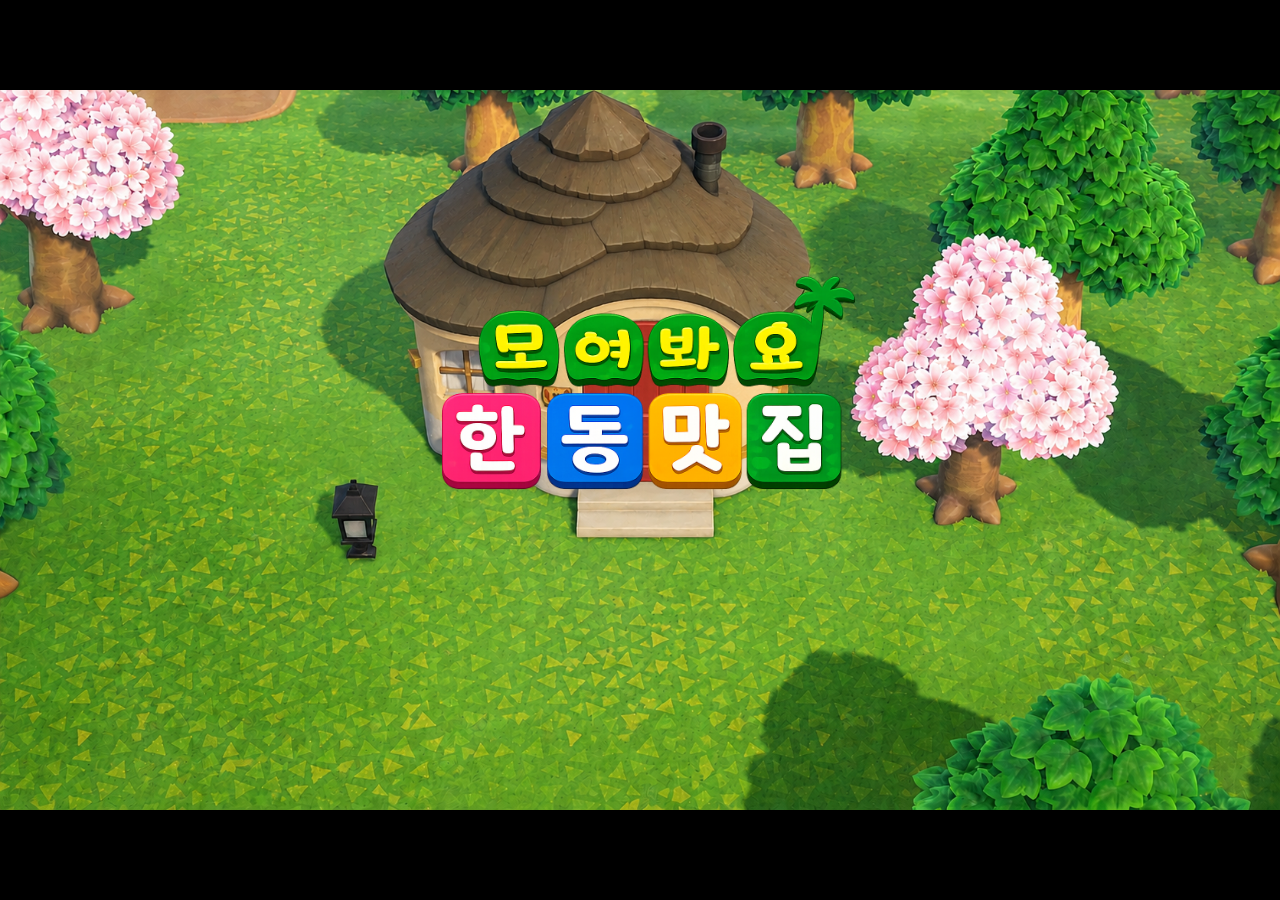
==== index.html @ d8bb7f0f "first" ====
<!DOCTYPE html>
<html lang="ko">
<head>
    <meta charset="UTF-8">
    <meta name="viewport" content="width=device-width, initial-scale=1.0">

    <title>Main</title>

    <link rel="stylesheet" href="style.css">
</head>

<body class="main-page">

    <!-- 중앙 이미지 -->
    <img
        src="./title.png"
        class="title-image"
        onclick="movePage()"
    >

    <script>

        function movePage(){
            location.href = "second.html";
        }

    </script>

</body>
</html>
---- style.css ----
/* 기본 설정 */
html, body{
    margin:0;
    width:100%;
    height:100%;
}

/* 첫 화면 */
.main-page{

    width:100%;
    height:100vh;

    /* 배경 이미지 */
    background-image:url('./bg1.png');

    /* 이미지 전체 보이기 */
    background-size:contain;

    /* 가운데 정렬 */
    background-position:center;

    /* 반복 제거 */
    background-repeat:no-repeat;

    /* 남는 공간 색 */
    background-color:black;

    /* 중앙 정렬 */
    display:flex;
    justify-content:center;
    align-items:center;
}

/* 두 번째 화면 */
.map-page{

    width:100%;
    height:100vh;

    background-image:url('./map.png');

    background-size:contain;

    background-position:center;

    background-repeat:no-repeat;

    background-color:#52BAC5;
}

/* 중앙 이미지 */
.title-image{

    width:650px;

    cursor:pointer;

    transition:0.3s;
}

/* 마우스 올렸을 때 */
.title-image:hover{

    transform:scale(1.05);
}

/* 한식 페이지 */
.korean-page{

    width:100%;
    height:100vh;

    background-image:url('./kor_food.png');

    background-size:contain;

    background-position:center;

    background-repeat:no-repeat;

    background-color:#52BAC5;
}



/* 양식 페이지 */
.western-page{

    width:100%;
    height:100vh;

    background-image:url('./western_food.png');

    background-size:contain;

    background-position:center;

    background-repeat:no-repeat;

    background-color:#52BAC5;
}

/* 중식 페이지 */
.chinese-page{

    width:100%;
    height:100vh;

    background-image:url('./ch_food.png');

    background-size:contain;

    background-position:center;

    background-repeat:no-repeat;

    background-color:#52BAC5;
}

/* 일식 페이지 */
.japanese-page{

    width:100%;
    height:100vh;

    background-image:url('./ja_food.png');

    background-size:contain;

    background-position:center;

    background-repeat:no-repeat;

    background-color:#52BAC5;
}

/* 카페 페이지 */
.cafe-page{

    width:100%;
    height:100vh;

    background-image:url('./cafe.png');

    background-size:contain;

    background-position:center;

    background-repeat:no-repeat;

    background-color:#52BAC5;
}

/* --- */
/* 오른쪽 메뉴 영역 */
.menu-container{

    position:absolute;

    right:40px;
    top:50%;

    transform:translateY(-50%);

    display:flex;
    flex-direction:column;

    gap:25px;
}

/* 메뉴 버튼 공통 */
.menu-button{

    width:220px;
    height:85px;

    border-radius:20px;

    display:flex;
    justify-content:center;
    align-items:center;

    font-size:38px;
    font-weight:bold;

    color:white;

    cursor:pointer;

    transition:0.3s;

    box-shadow:
        0 6px 15px rgba(0,0,0,0.3);

    user-select:none;
}

/* hover 효과 */
.menu-button:hover{

    transform:scale(1.07);

    filter:brightness(1.1);
}

/* 색상 */
.korean{
    background:#d656d6;
}

.western{
    background:#dfdf52;
}

.chinese{
    background:#4ccdcd;
}

.japanese{
    background: #A66bff;
}

.cafe{
    background:#FF6B6B;
}
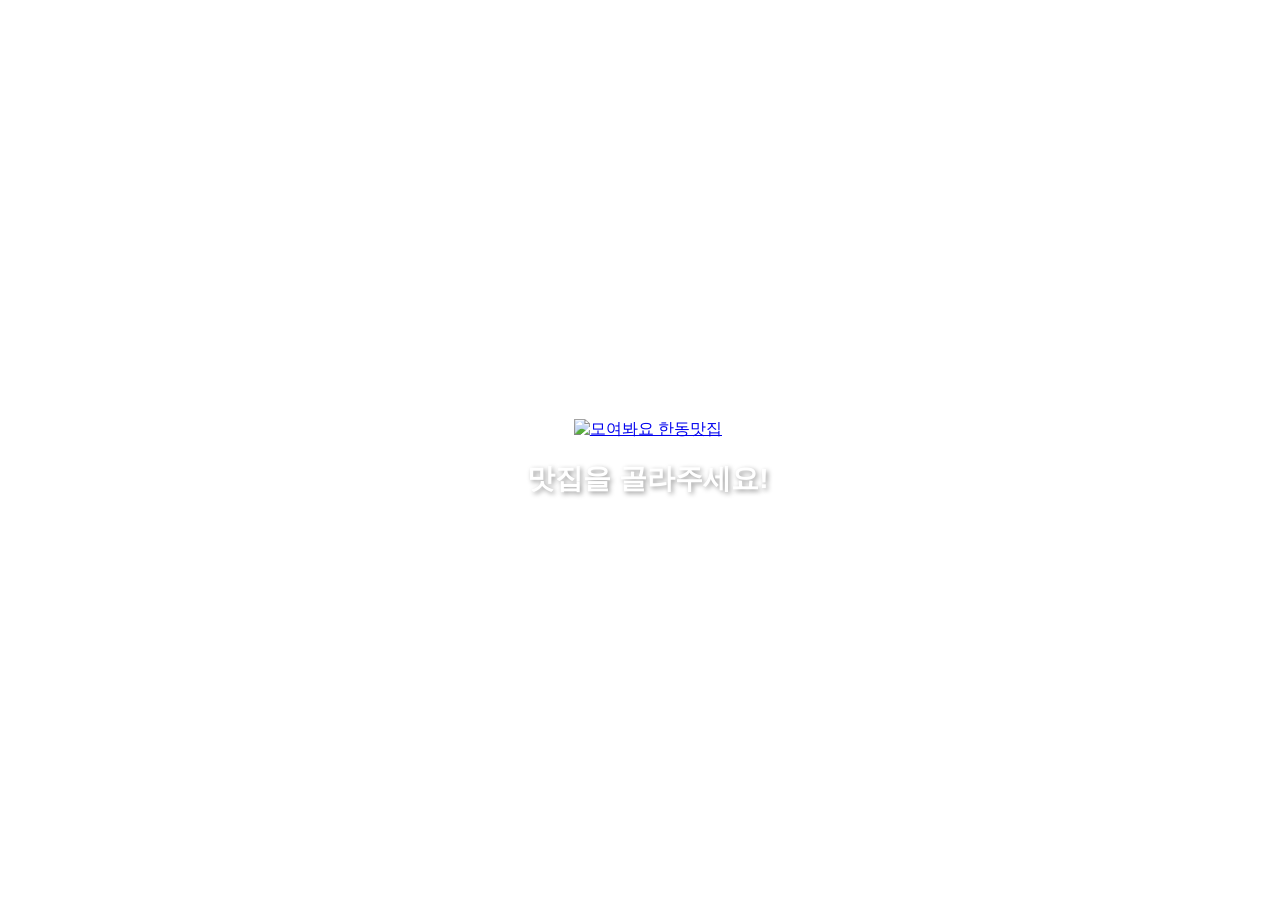
==== commit ecd8dde3: "메인 화면 코드 수정" ====
--- a/index.html
+++ b/index.html
@@ -1,30 +1,64 @@
-<!DOCTYPE html>
+<!doctype html>
 <html lang="ko">
-<head>
-    <meta charset="UTF-8">
-    <meta name="viewport" content="width=device-width, initial-scale=1.0">
+  <head>
+    <meta charset="UTF-8" />
+    <meta name="viewport" content="width=device-width, initial-scale=1.0" />
+    <title>모여봐요 한동맛집</title>
+    <style>
+      html,
+      body {
+        width: 100%;
+        height: 100%;
+        overflow: hidden;
+        font-family: "Pretendard", sans-serif;
+      }
 
-    <title>Main</title>
+      body {
+        background-image: url("/food/food/이미지/bg1.png");
+        background-size: cover;
+        background-position: center;
+        background-repeat: no-repeat;
 
-    <link rel="stylesheet" href="style.css">
-</head>
+        display: flex;
+        justify-content: center;
+        align-items: center;
+      }
 
-<body class="main-page">
+      .container {
+        text-align: center;
+      }
 
-    <!-- 중앙 이미지 -->
-    <img
-        src="./title.png"
-        class="title-image"
-        onclick="movePage()"
-    >
+      .main-title {
+        width: 620px;
+        max-width: 1400px;
+        cursor: pointer;
+        transition: transform 0.2s ease;
+      }
 
-    <script>
+      .main-title:hover {
+        transform: scale(1.03);
+      }
 
-        function movePage(){
-            location.href = "second.html";
-        }
+      .sub-text {
+        margin-top: 20px;
+        font-size: 28px;
+        font-weight: bold;
+        color: white;
+        text-shadow: 2px 2px 5px rgba(0, 0, 0, 0.4);
+      }
+    </style>
+  </head>
+  <body>
+    <div class="container">
+      <a href="/--team-project/second.html">
+        <img
+          src="/--team-project/title.png"
+          alt="모여봐요 한동맛집"
+          class="main-title"
+        />
+      </a>
 
-    </script>
-
-</body>
-</html>+      <div class="sub-text">맛집을 골라주세요!</div>
+    </div>
+  </body>
+</html>
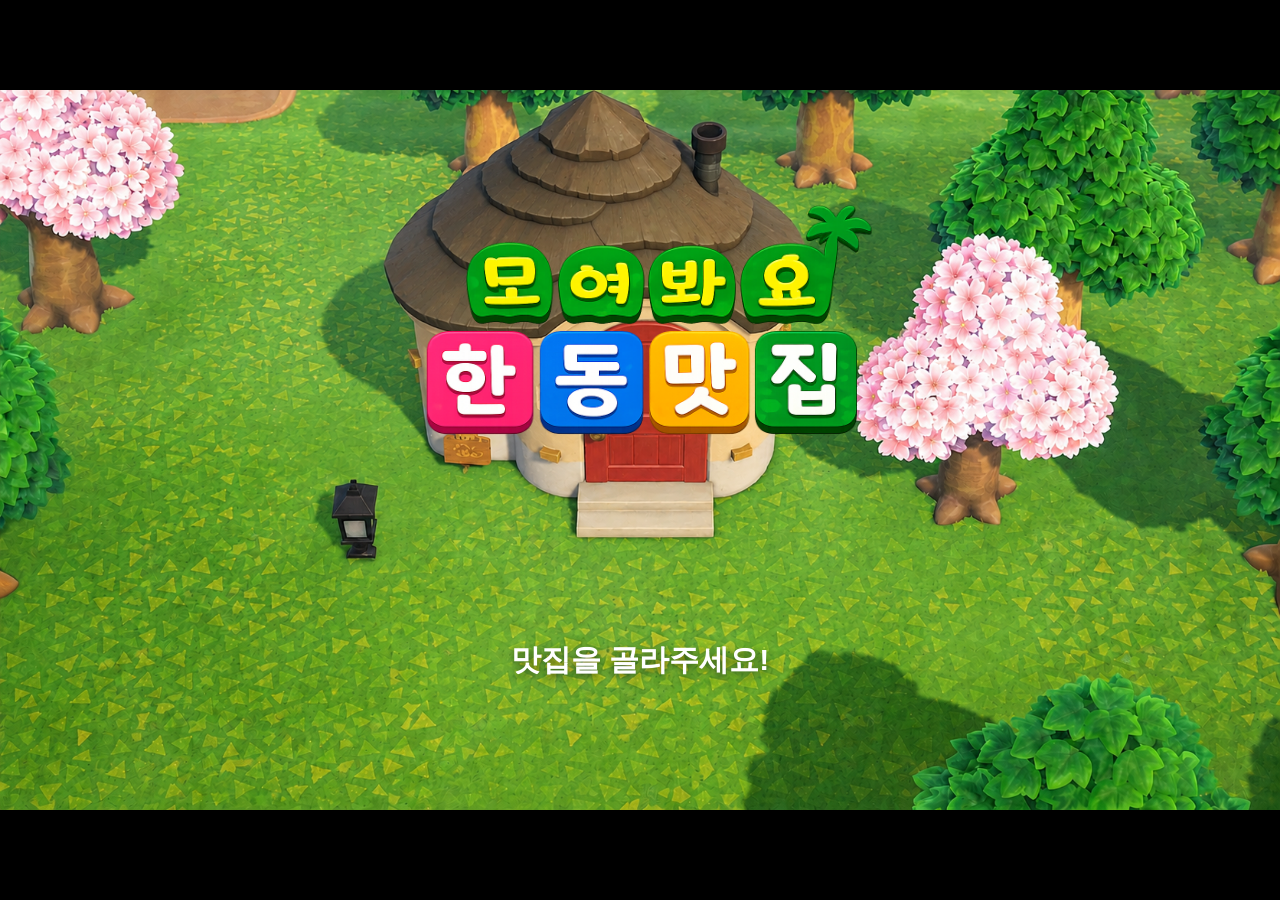
==== commit 170da417: "update" ====
--- a/index.html
+++ b/index.html
@@ -4,61 +4,16 @@
     <meta charset="UTF-8" />
     <meta name="viewport" content="width=device-width, initial-scale=1.0" />
     <title>모여봐요 한동맛집</title>
-    <style>
-      html,
-      body {
-        width: 100%;
-        height: 100%;
-        overflow: hidden;
-        font-family: "Pretendard", sans-serif;
-      }
+    <link rel="stylesheet" href="style.css" />
+  </head>
 
-      body {
-        background-image: url("/food/food/이미지/bg1.png");
-        background-size: cover;
-        background-position: center;
-        background-repeat: no-repeat;
-
-        display: flex;
-        justify-content: center;
-        align-items: center;
-      }
-
-      .container {
-        text-align: center;
-      }
-
-      .main-title {
-        width: 620px;
-        max-width: 1400px;
-        cursor: pointer;
-        transition: transform 0.2s ease;
-      }
-
-      .main-title:hover {
-        transform: scale(1.03);
-      }
-
-      .sub-text {
-        margin-top: 20px;
-        font-size: 28px;
-        font-weight: bold;
-        color: white;
-        text-shadow: 2px 2px 5px rgba(0, 0, 0, 0.4);
-      }
-    </style>
-  </head>
-  <body>
+  <body class="main-page">
     <div class="container">
-      <a href="/--team-project/second.html">
-        <img
-          src="/--team-project/title.png"
-          alt="모여봐요 한동맛집"
-          class="main-title"
-        />
+      <a href="second.html">
+        <img src="./title.png" alt="모여봐요 한동맛집" class="title-image" />
       </a>
 
-      <div class="sub-text">맛집을 골라주세요!</div>
+      <div class="start-text">맛집을 골라주세요!</div>
     </div>
   </body>
 </html>
--- a/style.css
+++ b/style.css
@@ -0,0 +1,340 @@
+/* 기본 설정 */
+html,
+body {
+  margin: 0;
+  width: 100%;
+  height: 100%;
+}
+
+/* 첫 화면 */
+.main-page {
+  width: 100%;
+  height: 100vh;
+
+  /* 배경 이미지 */
+  background-image: url("./bg1.png");
+
+  /* 이미지 전체 보이기 */
+  background-size: contain;
+
+  /* 가운데 정렬 */
+  background-position: center;
+
+  /* 반복 제거 */
+  background-repeat: no-repeat;
+
+  /* 남는 공간 색 */
+  background-color: black;
+
+  /* 중앙 정렬 */
+  display: flex;
+  justify-content: center;
+  align-items: center;
+}
+
+/* 두 번째 화면 */
+.map-page {
+  width: 100%;
+  height: 100vh;
+
+  background-image: url("./map.png");
+
+  background-size: contain;
+
+  background-position: center;
+
+  background-repeat: no-repeat;
+
+  background-color: #52bac5;
+}
+
+.container {
+  text-align: center;
+  display: flex;
+  flex-direction: column;
+  align-items: center;
+  transform: translateY(-30px);
+}
+
+.title-image {
+  width: 700px;
+  height: auto;
+  display: block;
+  cursor: pointer;
+  transition: 0.3s;
+}
+
+.title-image:hover {
+  transform: scale(1.05);
+}
+
+.start-text {
+  margin-top: 15px;
+  color: white;
+  font-size: 30px;
+  font-weight: bold;
+  text-align: center;
+  text-shadow: 0 3px 8px rgba(0, 0, 0, 0.5);
+  font-family: "Jua", "Pretendard", sans-serif;
+  transition: 0.3s;
+}
+
+.start-text:hover {
+  transform: translateY(-5px) scale(1.08);
+  text-shadow:
+    0 0 10px white,
+    0 0 20px white;
+  cursor: pointer;
+}
+
+/* 지도가 화면 전체에 꽉 차게 만드는 기본 상자 설정 */
+.map-container {
+  position: relative;
+  width: 100vw;
+  height: 100vh;
+  overflow: hidden;
+}
+
+.map-bg {
+  width: 100%;
+  height: 100%;
+  object-fit: cover;
+}
+
+/* 친구가 만든 메뉴 버튼판을 오른쪽 넓은 바다 영역에 둥둥 띄우기 */
+.menu-container {
+  position: absolute;
+  right: 60px;
+  top: 50%;
+  transform: translateY(-50%);
+  display: flex;
+  flex-direction: column;
+  gap: 15px;
+  z-index: 10; /* 지도보다 무조건 위에 오도록 설정 */
+}
+
+/* 둥둥 뜨는 귀여운 물방울 모양 핀 디자인 */
+.pin {
+  position: absolute;
+  width: 30px;
+  height: 30px;
+  border-radius: 50% 50% 50% 0;
+  transform: translate(-50%, -100%) rotate(-45deg);
+  box-shadow: -2px 2px 4px rgba(0, 0, 0, 0.4);
+}
+
+/* 핀 가운데 찍히는 귀여운 하얀 점 */
+.pin::after {
+  content: "";
+  width: 10px;
+  height: 10px;
+  background: white;
+  border-radius: 50%;
+  position: absolute;
+  top: 10px;
+  left: 10px;
+}
+
+/* 각 버튼의 종류와 똑같이 맞춰지는 핀들의 색상 */
+.korean-pin {
+  background-color: #d656d6;
+}
+.western-pin {
+  background-color: #dfdf52;
+}
+.chinese-pin {
+  background-color: #4ccdcd;
+}
+.japanese-pin {
+  background-color: #a66bff;
+}
+.cafe-pin {
+  background-color: #ff6b6b;
+}
+
+/* 한식 페이지 */
+.korean-page {
+  width: 100%;
+  height: 100vh;
+
+  background-image: url("/k.png");
+
+  background-size: contain;
+
+  background-position: center;
+
+  background-repeat: no-repeat;
+
+  background-color: #52bac5;
+}
+
+/* 양식 페이지 */
+.western-page {
+  width: 100%;
+  height: 100vh;
+
+  background-image: url("/w.png");
+
+  background-size: contain;
+
+  background-position: center;
+
+  background-repeat: no-repeat;
+
+  background-color: #52bac5;
+}
+/* 오른쪽 사이드 이미지 메뉴 */
+.menu-container {
+  position: absolute;
+  right: 35px;
+  top: 50%;
+  transform: translateY(-50%);
+
+  display: flex;
+  flex-direction: column;
+  align-items: center;
+  gap: 12px;
+
+  z-index: 10;
+}
+
+/* 사이드 이미지 크기 */
+.menu-img {
+  width: 95px;
+  height: auto;
+
+  cursor: pointer;
+  transition: 0.3s;
+}
+
+/* 마우스 올렸을 때 */
+.menu-img:hover {
+  transform: scale(1.07);
+}
+
+/* 링크 밑줄 제거 */
+.menu-container a {
+  text-decoration: none;
+  display: block;
+}
+
+/* 중식 페이지 */
+.chinese-page {
+  width: 100%;
+  height: 100vh;
+
+  background-image: url("/c.png");
+
+  background-size: contain;
+
+  background-position: center;
+
+  background-repeat: no-repeat;
+
+  background-color: #52bac5;
+}
+
+/* 일식 페이지 */
+.japanese-page {
+  width: 100%;
+  height: 100vh;
+
+  background-image: url("/j.png");
+
+  background-size: contain;
+
+  background-position: center;
+
+  background-repeat: no-repeat;
+
+  background-color: #52bac5;
+}
+
+/* 카페 페이지 */
+.cafe-page {
+  width: 100%;
+  height: 100vh;
+
+  background-image: url("/f.png");
+
+  background-size: contain;
+
+  background-position: center;
+
+  background-repeat: no-repeat;
+
+  background-color: #52bac5;
+}
+
+/* --- */
+/* 오른쪽 메뉴 영역 */
+.menu-container {
+  position: absolute;
+
+  right: 40px;
+  top: 50%;
+
+  transform: translateY(-50%);
+
+  display: flex;
+  flex-direction: column;
+
+  gap: 25px;
+}
+
+/* 메뉴 버튼 공통 */
+.menu-button {
+  width: 220px;
+  height: 85px;
+
+  border-radius: 20px;
+
+  display: flex;
+  justify-content: center;
+  align-items: center;
+
+  font-size: 38px;
+  font-weight: bold;
+
+  color: white;
+
+  cursor: pointer;
+
+  transition: 0.3s;
+
+  box-shadow: 0 6px 15px rgba(0, 0, 0, 0.3);
+
+  user-select: none;
+}
+
+/* hover 효과 */
+.menu-button:hover {
+  transform: scale(1.07);
+
+  filter: brightness(1.1);
+}
+
+.map-container {
+  position: relative;
+}
+/* 팝업 기본 숨김 */
+.popup {
+  display: none;
+  position: absolute;
+  left: 40px;
+  top: -375px;
+  padding-top: 60px;
+  z-index: 100;
+}
+.popup.show {
+  display: block;
+}
+
+.pin-wrapper {
+  position: absolute;
+}
+.popup img {
+  width: 380px;
+  border-radius: 10px;
+  box-shadow: 0 3px 10px rgba(0, 0, 0, 0.3);
+}
